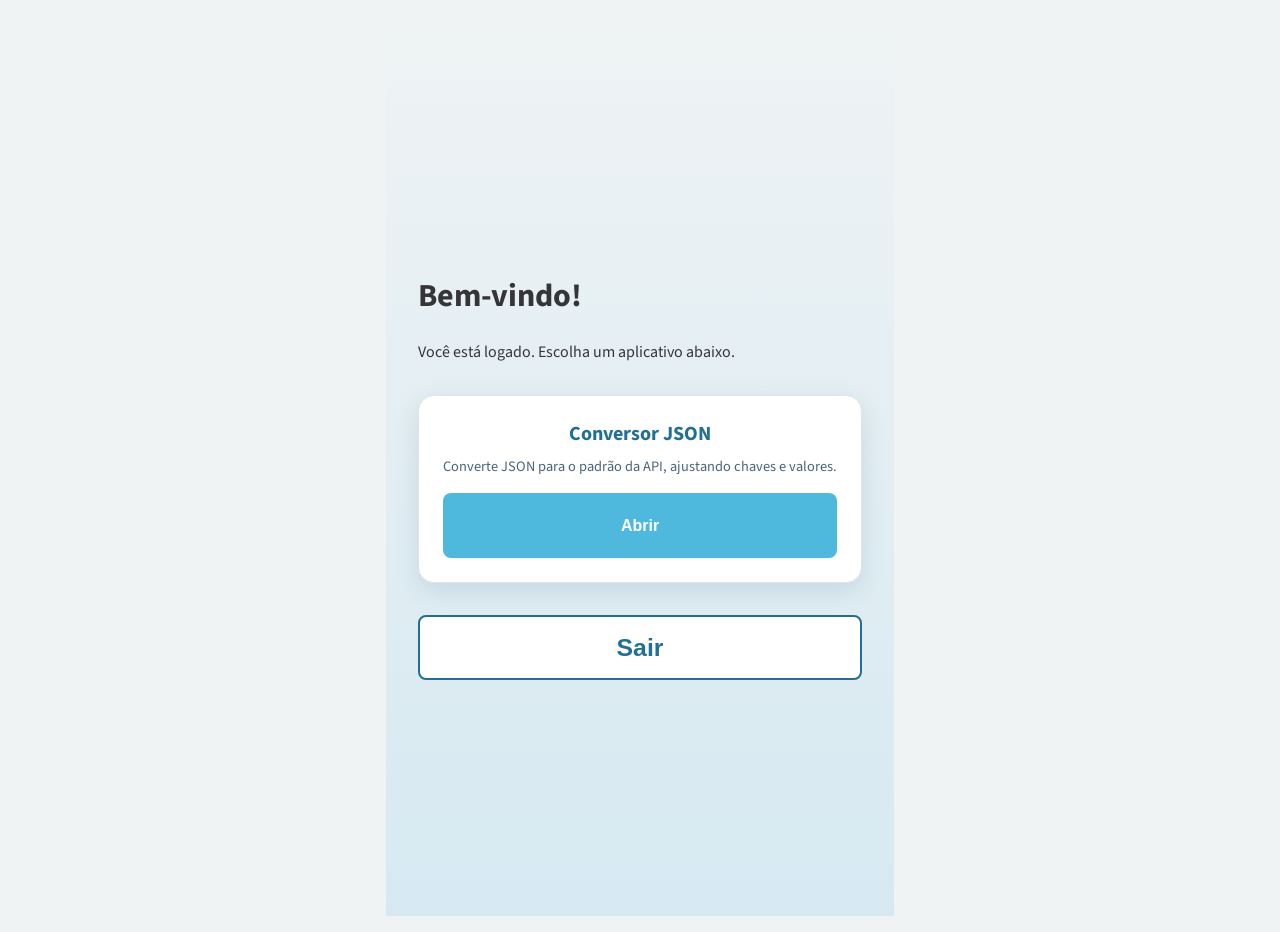
==== apps.html @ 9493b081 "Atualizar sistema: adicionar página de apps e conversor JSON, ajustes em script.js e styles.css" ====
<!DOCTYPE html>
<html lang="pt-BR">
<head>
  <meta charset="UTF-8" />
  <meta name="viewport" content="width=device-width, initial-scale=1.0" />
  <title>Aplicativos</title>
  <link rel="preconnect" href="https://fonts.googleapis.com" />
  <link rel="preconnect" href="https://fonts.gstatic.com" crossorigin />
  <link href="https://fonts.googleapis.com/css2?family=Source+Sans+Pro:wght@400;600;700&display=swap" rel="stylesheet" />
  <link rel="stylesheet" href="styles.css" />
</head>
<body>
  <div class="apps-container">
    <div class="welcome-card">
      <h1 id="welcomeTitle">Bem-vindo!</h1>
      <p id="welcomeText">Você está logado. Escolha um aplicativo abaixo.</p>
      <div class="apps-grid">
        <div class="app-card">
          <h3>Conversor JSON</h3>
          <p>Converte JSON para o padrão da API, ajustando chaves e valores.</p>
          <button onclick="openJsonConverter()">Abrir</button>
        </div>
        <!-- Adicione mais apps aqui -->
      </div>
      <button id="logout" class="secondary">Sair</button>
    </div>
  </div>
  <script>
    const params = new URLSearchParams(window.location.search);
    const email = params.get('email');
    const welcomeTitle = document.getElementById('welcomeTitle');
    const welcomeText = document.getElementById('welcomeText');
    const logoutButton = document.getElementById('logout');

    if (email) {
      const account = JSON.parse(localStorage.getItem('demoLoginAccount') || '{}');
      if (account.fullName) {
        welcomeTitle.textContent = `Olá, ${account.fullName}!`;
        welcomeText.textContent = `Você está logado com ${email} de ${account.location}. Escolha um aplicativo.`;
      } else {
        welcomeTitle.textContent = `Olá, ${email}!`;
        welcomeText.textContent = 'Você está logado. Escolha um aplicativo abaixo.';
      }
    }

    function openJsonConverter() {
      window.location.href = 'json-converter.html';
    }

    logoutButton.addEventListener('click', () => {
      window.location.href = 'index.html';
    });
  </script>
</body>
</html>
---- styles.css ----
:root {
  --darkBlue: #217093;
  --medBlue: #4eb8dd;
  --lightBlue: #ddf1fa;
  --inputBG: #f3fafd;
}

* {
  box-sizing: border-box;
}

html,
body {
  width: 100%;
  min-height: 100%;
}

body {
  margin: 0;
  background-color: #eff3f4;
  font-family: 'Source Sans Pro', Arial, sans-serif;
  font-size: 16px;
  font-weight: 400;
  color: #353538;
  display: flex;
  align-items: center;
  justify-content: center;
  padding: 1rem;
}

.login-form {
  width: 100%;
  max-width: 420px;
  background-color: #FFFFFF;
  border: 1px solid #DDD;
  border-radius: 16px;
  padding: 2.25rem;
  box-shadow: 0 24px 60px rgba(34, 60, 80, 0.08);
}

.svgContainer {
  position: relative;
  width: 200px;
  height: 200px;
  margin: 0 auto 1.5rem;
  border-radius: 50%;
  border: 2.5px solid #3A5E77;
  overflow: hidden;
  background: none;
  pointer-events: none;
}

.svgContainer > div {
  position: relative;
  width: 100%;
  height: 0;
  padding-bottom: 100%;
}

.mySVG {
  position: absolute;
  width: 100%;
  height: 100%;
  left: 0;
  top: 0;
  pointer-events: none;
}

.inputGroup {
  margin-bottom: 2rem;
  position: relative;
}

.inputGroup:last-of-type {
  margin-bottom: 0;
}

label {
  display: block;
  margin-bottom: 0.75rem;
  color: var(--darkBlue);
  font-size: 1.15rem;
  font-weight: 700;
}

input[type='email'],
input[type='text'],
input[type='password'] {
  width: 100%;
  height: 65px;
  padding: 1.8rem 1rem 0.5rem;
  border: 2px solid var(--darkBlue);
  border-radius: 8px;
  background-color: var(--inputBG);
  font-size: 1.55rem;
  font-weight: 600;
  color: #353538;
  font-family: inherit;
  transition: box-shadow 0.2s linear, border-color 0.25s ease-out;
}

input[type='email']:focus,
input[type='text']:focus,
input[type='password']:focus {
  outline: none;
  border-color: var(--medBlue);
  box-shadow: 0 12px 30px rgba(52, 108, 155, 0.12);
}

button {
  width: 100%;
  height: 65px;
  border: none;
  border-radius: 8px;
  background-color: var(--medBlue);
  color: #fff;
  font-size: 1.55rem;
  font-weight: 600;
  cursor: pointer;
  transition: background-color 0.2s ease-out, transform 0.2s ease-out;
}

.buttonRow {
  display: grid;
  grid-template-columns: 1fr 1fr;
  gap: 1rem;
  margin-bottom: 1.5rem;
}

button.secondary {
  background-color: #fff;
  color: var(--darkBlue);
  border: 2px solid var(--darkBlue);
}

button.secondary:hover,
button.secondary:active {
  background-color: var(--darkBlue);
  color: #fff;
}

button:hover,
button:active {
  background-color: var(--darkBlue);
}

button:focus {
  outline: none;
}

.helper {
  position: absolute;
  top: 0;
  left: 0;
  transform-origin: 0 0;
  color: var(--darkBlue);
  font-size: 1.25rem;
  font-weight: 400;
  opacity: 0.65;
  pointer-events: none;
  transition: transform 0.2s ease-out, opacity 0.2s linear;
}

.focusWithText .helper {
  transform: translate(1.4rem, 2rem) scale(0.65);
  opacity: 1;
}

.message {
  margin: 0;
  padding: 1rem 1rem 0.5rem;
  color: #294766;
  background-color: #e7f3fb;
  border-radius: 12px;
  font-size: 1rem;
  line-height: 1.4;
}

.message.error {
  background-color: #fdecea;
  color: #9a2b2b;
}

.message.success {
  background-color: #e6f8eb;
  color: #216a2f;
}

.focusWithText input {
  padding-top: 1rem;
}

@media (max-width: 480px) {
  .login-form {
    padding: 1.5rem;
  }
}

.apps-container {
  display: flex;
  align-items: center;
  justify-content: center;
  min-height: 100vh;
  padding: 2rem;
  background: linear-gradient(180deg, #eff3f4 0%, #d6e9f2 100%);
}

.apps-grid {
  display: grid;
  grid-template-columns: repeat(auto-fit, minmax(250px, 1fr));
  gap: 1.5rem;
  margin: 2rem 0;
}

.app-card {
  background: #ffffff;
  border-radius: 16px;
  padding: 1.5rem;
  text-align: center;
  box-shadow: 0 8px 24px rgba(21, 62, 105, 0.12);
  border: 1px solid #e1e5e9;
}

.app-card h3 {
  margin: 0 0 0.5rem;
  color: var(--darkBlue);
  font-size: 1.25rem;
}

.app-card p {
  margin: 0 0 1rem;
  color: #4b647b;
  line-height: 1.5;
  font-size: 0.9rem;
}

.app-card button {
  width: 100%;
  padding: 0.75rem;
  border: none;
  border-radius: 8px;
  background: var(--medBlue);
  color: #fff;
  font-size: 1rem;
  font-weight: 600;
  cursor: pointer;
  transition: background-color 0.2s ease;
}

.app-card button:hover {
  background: var(--darkBlue);
}

.json-converter-container {
  display: flex;
  align-items: center;
  justify-content: center;
  min-height: 100vh;
  padding: 2rem;
  background: linear-gradient(180deg, #eff3f4 0%, #d6e9f2 100%);
}

.converter-card {
  width: 100%;
  max-width: 800px;
  background: #ffffff;
  border-radius: 24px;
  padding: 2.25rem;
  box-shadow: 0 32px 80px rgba(21, 62, 105, 0.16);
}

.converter-card h1 {
  margin: 0 0 2rem;
  color: var(--darkBlue);
  font-size: 2rem;
  text-align: center;
}

.input-group {
  margin-bottom: 2rem;
}

.input-group label {
  display: block;
  margin-bottom: 0.75rem;
  color: var(--darkBlue);
  font-size: 1.15rem;
  font-weight: 700;
}

.input-group textarea {
  width: 100%;
  height: 260px;
  padding: 1rem;
  border: 2px solid var(--darkBlue);
  border-radius: 8px;
  background-color: var(--inputBG);
  font-family: 'Source Sans Pro', monospace;
  font-size: 0.9rem;
  color: #353538;
  resize: vertical;
  transition: border-color 0.25s ease-out;
}

.input-group textarea:focus {
  outline: none;
  border-color: var(--medBlue);
  box-shadow: 0 12px 30px rgba(52, 108, 155, 0.12);
}

.button-row {
  display: flex;
  gap: 0.75rem;
  margin-bottom: 1.5rem;
  flex-wrap: wrap;
}

.button-row button {
  flex: 1;
  min-width: 120px;
  padding: 0.75rem;
  border: none;
  border-radius: 8px;
  background: var(--medBlue);
  color: #fff;
  font-size: 1rem;
  font-weight: 600;
  cursor: pointer;
  transition: background-color 0.2s ease;
}

.button-row button.secondary {
  background: #16a34a;
}

.button-row button.copy {
  background: #9333ea;
}

.button-row button.back {
  background: #6b7280;
}

.button-row button:hover {
  opacity: 0.9;
}

.message.error {
  background-color: #fdecea;
  color: #9a2b2b;
  padding: 1rem;
  border-radius: 8px;
  margin-bottom: 1rem;
}
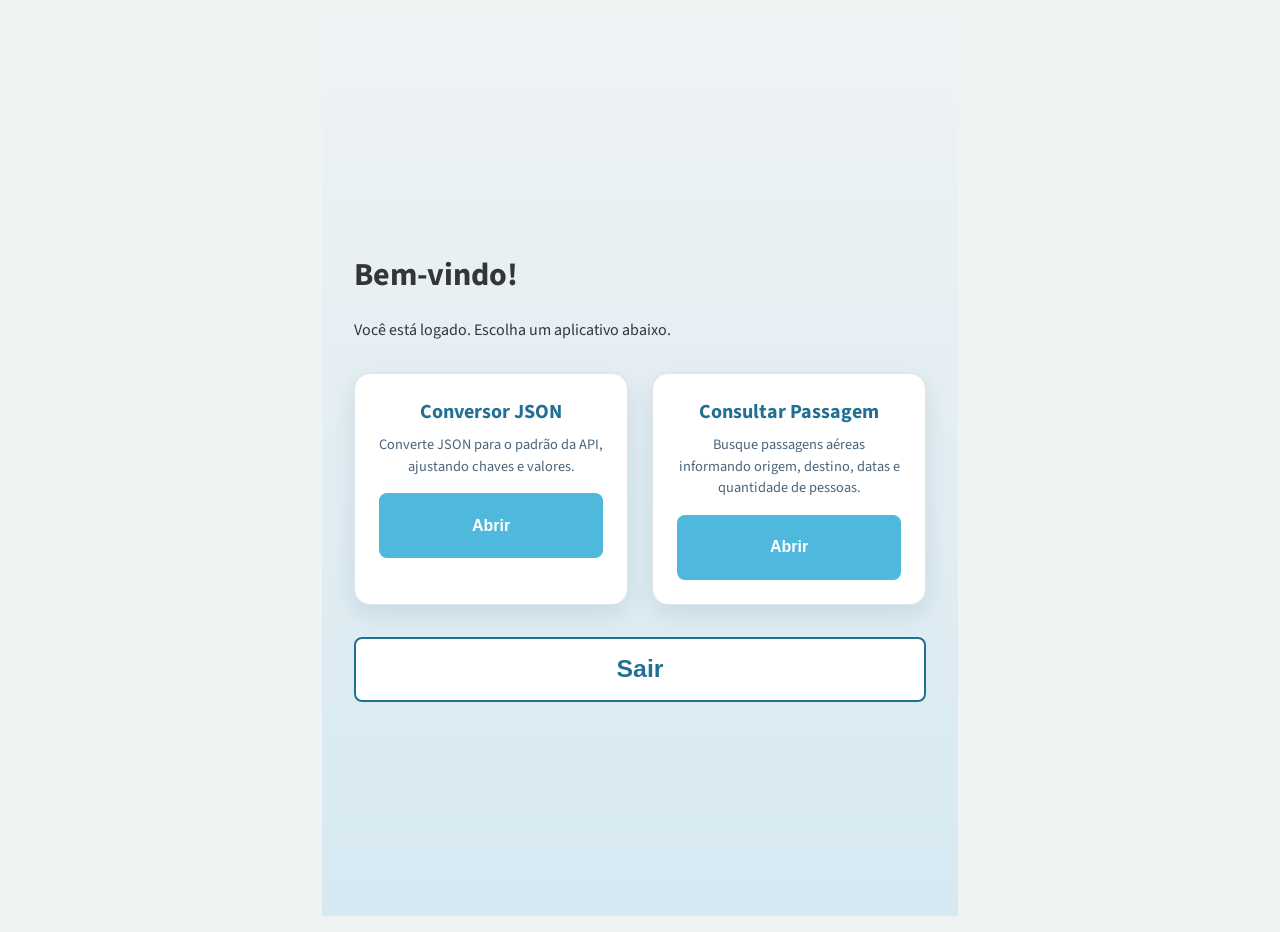
==== commit bba17340: "Adicionar funcionalidade de consulta de passagens aéreas e atualizar documentação" ====
--- a/apps.html
+++ b/apps.html
@@ -19,6 +19,11 @@
           <h3>Conversor JSON</h3>
           <p>Converte JSON para o padrão da API, ajustando chaves e valores.</p>
           <button onclick="openJsonConverter()">Abrir</button>
+        </div>
+        <div class="app-card">
+          <h3>Consultar Passagem</h3>
+          <p>Busque passagens aéreas informando origem, destino, datas e quantidade de pessoas.</p>
+          <button onclick="openFlightSearch()">Abrir</button>
         </div>
         <!-- Adicione mais apps aqui -->
       </div>
@@ -47,6 +52,10 @@
       window.location.href = 'json-converter.html';
     }
 
+    function openFlightSearch() {
+      window.location.href = 'flight-search.html';
+    }
+
     logoutButton.addEventListener('click', () => {
       window.location.href = 'index.html';
     });
--- a/styles.css
+++ b/styles.css
@@ -181,6 +181,163 @@
   color: #9a2b2b;
 }
 
+.flight-search-container {
+  display: flex;
+  flex-direction: column;
+  align-items: center;
+  justify-content: center;
+  min-height: 100vh;
+  padding: 2rem;
+  background: linear-gradient(180deg, #eff3f4 0%, #d6e9f2 100%);
+}
+
+.flight-search-container h1 {
+  margin: 0 0 2rem;
+  color: var(--darkBlue);
+  font-size: 2rem;
+  text-align: center;
+}
+
+.flight-form {
+  width: 100%;
+  max-width: 600px;
+  background: #ffffff;
+  border-radius: 24px;
+  padding: 2.25rem;
+  box-shadow: 0 32px 80px rgba(21, 62, 105, 0.16);
+  margin-bottom: 2rem;
+}
+
+.form-group {
+  margin-bottom: 1.5rem;
+}
+
+.form-group label {
+  display: block;
+  margin-bottom: 0.5rem;
+  color: var(--darkBlue);
+  font-size: 1rem;
+  font-weight: 600;
+}
+
+.form-group input {
+  width: 100%;
+  padding: 0.75rem;
+  border: 2px solid var(--darkBlue);
+  border-radius: 8px;
+  background-color: var(--inputBG);
+  font-size: 1rem;
+  color: #353538;
+  transition: border-color 0.25s ease-out;
+}
+
+.form-group input:focus {
+  outline: none;
+  border-color: var(--medBlue);
+  box-shadow: 0 12px 30px rgba(52, 108, 155, 0.12);
+}
+
+.search-btn {
+  width: 100%;
+  padding: 0.75rem;
+  border: none;
+  border-radius: 8px;
+  background: var(--medBlue);
+  color: #fff;
+  font-size: 1.1rem;
+  font-weight: 600;
+  cursor: pointer;
+  transition: background-color 0.2s ease;
+}
+
+.search-btn:hover {
+  background: var(--darkBlue);
+}
+
+.results {
+  width: 100%;
+  max-width: 800px;
+  background: #ffffff;
+  border-radius: 24px;
+  padding: 2.25rem;
+  box-shadow: 0 32px 80px rgba(21, 62, 105, 0.16);
+  margin-bottom: 2rem;
+}
+
+.results h2 {
+  margin: 0 0 1.5rem;
+  color: var(--darkBlue);
+  font-size: 1.5rem;
+  text-align: center;
+}
+
+.flight-card {
+  display: flex;
+  justify-content: space-between;
+  align-items: center;
+  padding: 1rem;
+  border: 1px solid #e1e5e9;
+  border-radius: 12px;
+  margin-bottom: 1rem;
+  background: #f8fafc;
+}
+
+.flight-info h3 {
+  margin: 0 0 0.5rem;
+  color: var(--darkBlue);
+  font-size: 1.1rem;
+}
+
+.flight-info p {
+  margin: 0.25rem 0;
+  color: #4b647b;
+  font-size: 0.9rem;
+}
+
+.flight-price {
+  text-align: right;
+}
+
+.flight-price p {
+  margin: 0 0 0.5rem;
+  color: var(--darkBlue);
+  font-size: 1.1rem;
+  font-weight: 700;
+}
+
+.select-btn {
+  padding: 0.5rem 1rem;
+  border: none;
+  border-radius: 6px;
+  background: #16a34a;
+  color: #fff;
+  font-size: 0.9rem;
+  font-weight: 600;
+  cursor: pointer;
+  transition: background-color 0.2s ease;
+}
+
+.select-btn:hover {
+  background: #15803d;
+}
+
+.back-btn {
+  padding: 0.75rem 1.5rem;
+  border: 2px solid var(--darkBlue);
+  border-radius: 8px;
+  background: #fff;
+  color: var(--darkBlue);
+  font-size: 1rem;
+  font-weight: 600;
+  cursor: pointer;
+  transition: background-color 0.2s ease;
+}
+
+.back-btn:hover {
+  background: var(--darkBlue);
+  color: #fff;
+}
+
 .message.success {
   background-color: #e6f8eb;
   color: #216a2f;
